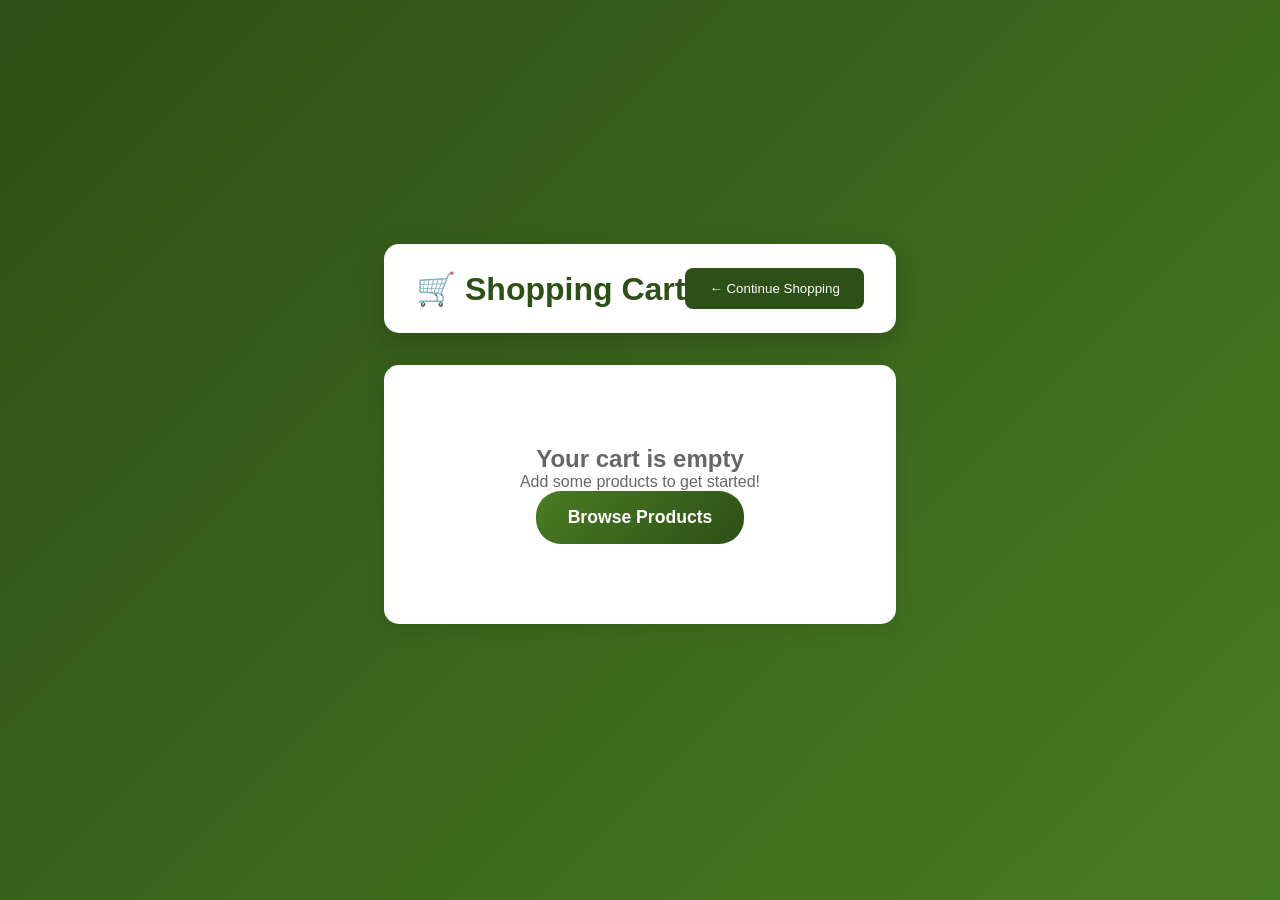
==== shanker-homeo-stores/cart.html @ 219b0958 "Add files via upload" ====
<!DOCTYPE html>
<html lang="en">
<head>
    <meta charset="UTF-8">
    <meta name="viewport" content="width=device-width, initial-scale=1.0">
    <title>Shopping Cart - Shankar Homeo Stroes</title>
    <link rel="stylesheet" href="styles.css">
    <style>
        body {
            background: linear-gradient(135deg, #2d5016 0%, #4a7c23 100%);
            min-height: 100vh;
            font-family: 'Segoe UI', Tahoma, Geneva, Verdana, sans-serif;
        }

        .cart-container {
            max-width: 1200px;
            margin: 0 auto;
            padding: 2rem;
        }

        .header {
            background: white;
            padding: 1.5rem 2rem;
            border-radius: 15px;
            box-shadow: 0 10px 30px rgba(0, 0, 0, 0.2);
            margin-bottom: 2rem;
            display: flex;
            justify-content: space-between;
            align-items: center;
        }

        .header h1 {
            color: #2d5016;
        }

        .back-btn {
            background: #2d5016;
            color: white;
            border: none;
            padding: 0.8rem 1.5rem;
            border-radius: 8px;
            cursor: pointer;
        }

        .cart-items {
            background: white;
            border-radius: 15px;
            padding: 2rem;
            margin-bottom: 2rem;
            box-shadow: 0 5px 20px rgba(0, 0, 0, 0.1);
        }

        .cart-item {
            display: flex;
            align-items: center;
            padding: 1.5rem;
            border-bottom: 1px solid #e0e0e0;
        }

        .cart-item:last-child {
            border-bottom: none;
        }

        .item-image {
            width: 100px;
            height: 100px;
            object-fit: cover;
            border-radius: 8px;
            margin-right: 1.5rem;
        }

        .item-details {
            flex: 1;
        }

        .item-name {
            font-weight: 700;
            color: #2d5016;
            margin-bottom: 0.5rem;
        }

        .item-price {
            color: #ff6b6b;
            font-weight: 600;
            font-size: 1.2rem;
        }

        .quantity-controls {
            display: flex;
            align-items: center;
            gap: 0.5rem;
        }

        .qty-btn {
            width: 35px;
            height: 35px;
            border: 1px solid #4a7c23;
            background: white;
            border-radius: 5px;
            cursor: pointer;
            font-weight: 600;
        }

        .qty-display {
            width: 50px;
            text-align: center;
            font-weight: 600;
        }

        .remove-btn {
            background: #ff6b6b;
            color: white;
            border: none;
            padding: 0.5rem 1rem;
            border-radius: 5px;
            cursor: pointer;
            margin-left: 1rem;
        }

        .cart-summary {
            background: white;
            border-radius: 15px;
            padding: 2rem;
            box-shadow: 0 5px 20px rgba(0, 0, 0, 0.1);
        }

        .summary-row {
            display: flex;
            justify-content: space-between;
            margin-bottom: 1rem;
            font-size: 1.1rem;
        }

        .total {
            font-weight: 700;
            color: #2d5016;
            font-size: 1.3rem;
            border-top: 2px solid #4a7c23;
            padding-top: 1rem;
        }

        .checkout-btn {
            width: 100%;
            padding: 1.2rem;
            background: linear-gradient(135deg, #4a7c23 0%, #2d5016 100%);
            color: white;
            border: none;
            border-radius: 8px;
            font-size: 1.1rem;
            font-weight: 600;
            cursor: pointer;
            margin-top: 1.5rem;
        }

        .empty-cart {
            text-align: center;
            padding: 3rem;
            color: #666;
        }

        @media (max-width: 768px) {
            .cart-item {
                flex-direction: column;
                text-align: center;
            }

            .item-image {
                margin-right: 0;
                margin-bottom: 1rem;
            }

            .quantity-controls {
                margin: 1rem 0;
            }
        }
    </style>
</head>
<body>
    <div class="cart-container">
        <div class="header">
            <h1>🛒 Shopping Cart</h1>
            <button class="back-btn" onclick="window.location.href='products.html'">← Continue Shopping</button>
        </div>

        <div class="cart-items" id="cartItems">
            <!-- Cart items will be loaded here -->
        </div>

        <div class="cart-summary" id="cartSummary">
            <div class="summary-row">
                <span>Subtotal:</span>
                <span id="subtotal">₹0</span>
            </div>
            <div class="summary-row total">
                <span>Total:</span>
                <span id="total">₹0</span>
            </div>
            <button class="checkout-btn" onclick="checkout()">Proceed to Checkout</button>
        </div>
    </div>

    <script src="cart.js"></script>
</body>
</html>
---- shanker-homeo-stores/styles.css ----
* {
    margin: 0;
    padding: 0;
    box-sizing: border-box;
}

body {
    font-family: 'Segoe UI', Tahoma, Geneva, Verdana, sans-serif;
    background: linear-gradient(135deg, #2d5016 0%, #4a7c23 100%);
    min-height: 100vh;
    display: flex;
    justify-content: center;
    align-items: center;
}

.container {
    width: 90%;
    max-width: 1200px;
    background: white;
    border-radius: 20px;
    box-shadow: 0 20px 60px rgba(0, 0, 0, 0.3);
    overflow: hidden;
}

header {
    background: linear-gradient(135deg, #2d5016 0%, #4a7c23 100%);
    color: white;
    padding: 2rem;
    display: flex;
    justify-content: space-between;
    align-items: center;
}

header h1 {
    font-size: 2rem;
    font-weight: 600;
}

.login-btn {
    background: white;
    color: #4a7c23;
    border: none;
    padding: 0.8rem 1.5rem;
    border-radius: 25px;
    font-size: 1rem;
    font-weight: 600;
    cursor: pointer;
    transition: all 0.3s ease;
}

.login-btn:hover {
    background: #f0f0f0;
    transform: translateY(-2px);
    box-shadow: 0 5px 15px rgba(0, 0, 0, 0.2);
}

main {
    padding: 3rem;
}

.welcome-section {
    text-align: center;
    margin-bottom: 2rem;
}

.welcome-section h2 {
    color: #333;
    font-size: 2.5rem;
    margin-bottom: 1rem;
}

.welcome-section p {
    color: #666;
    font-size: 1.2rem;
    margin-bottom: 2rem;
}

.info-btn {
    background: linear-gradient(135deg, #4a7c23 0%, #2d5016 100%);
    color: white;
    border: none;
    padding: 1rem 2rem;
    border-radius: 25px;
    font-size: 1.1rem;
    font-weight: 600;
    cursor: pointer;
    transition: all 0.3s ease;
}

.info-btn:hover {
    transform: translateY(-2px);
    box-shadow: 0 10px 25px rgba(74, 124, 35, 0.4);
}

.info-section {
    background: #f8f9fa;
    border-radius: 15px;
    padding: 2rem;
    margin-top: 2rem;
    animation: fadeIn 0.5s ease;
}

.info-section h3 {
    color: #667eea;
    font-size: 1.8rem;
    margin-bottom: 1.5rem;
}

.info-content {
    color: #333;
    line-height: 1.8;
}

.info-content h4 {
    color: #764ba2;
    margin-top: 1.5rem;
    margin-bottom: 0.8rem;
    font-size: 1.3rem;
}

.info-content ul {
    margin-left: 2rem;
    margin-bottom: 1rem;
}

.info-content li {
    margin-bottom: 0.5rem;
}

.close-btn {
    background: #dc3545;
    color: white;
    border: none;
    padding: 0.8rem 1.5rem;
    border-radius: 25px;
    font-size: 1rem;
    font-weight: 600;
    cursor: pointer;
    transition: all 0.3s ease;
    margin-top: 1.5rem;
}

.close-btn:hover {
    background: #c82333;
    transform: translateY(-2px);
}

footer {
    background: #f8f9fa;
    text-align: center;
    padding: 1.5rem;
    color: #666;
    border-top: 1px solid #e9ecef;
}

@keyframes fadeIn {
    from {
        opacity: 0;
        transform: translateY(-20px);
    }
    to {
        opacity: 1;
        transform: translateY(0);
    }
}

@media (max-width: 768px) {
    body {
        padding: 0.5rem;
    }

    .container {
        width: 100%;
        border-radius: 15px;
    }

    header {
        flex-direction: column;
        text-align: center;
        gap: 1rem;
        padding: 1.5rem;
    }

    header h1 {
        font-size: 1.5rem;
    }

    .login-btn {
        width: 100%;
        max-width: 200px;
    }

    main {
        padding: 1.5rem;
    }

    .welcome-section h2 {
        font-size: 1.8rem;
    }

    .welcome-section p {
        font-size: 1rem;
    }

    .info-section {
        padding: 1.5rem;
    }

    .info-content h4 {
        font-size: 1.1rem;
    }

    .info-content li {
        font-size: 0.9rem;
    }
}

@media (max-width: 480px) {
    header h1 {
        font-size: 1.2rem;
    }

    .welcome-section h2 {
        font-size: 1.5rem;
    }

    .welcome-section p {
        font-size: 0.9rem;
    }

    .info-btn, .close-btn {
        padding: 0.8rem 1.5rem;
        font-size: 0.9rem;
    }
}
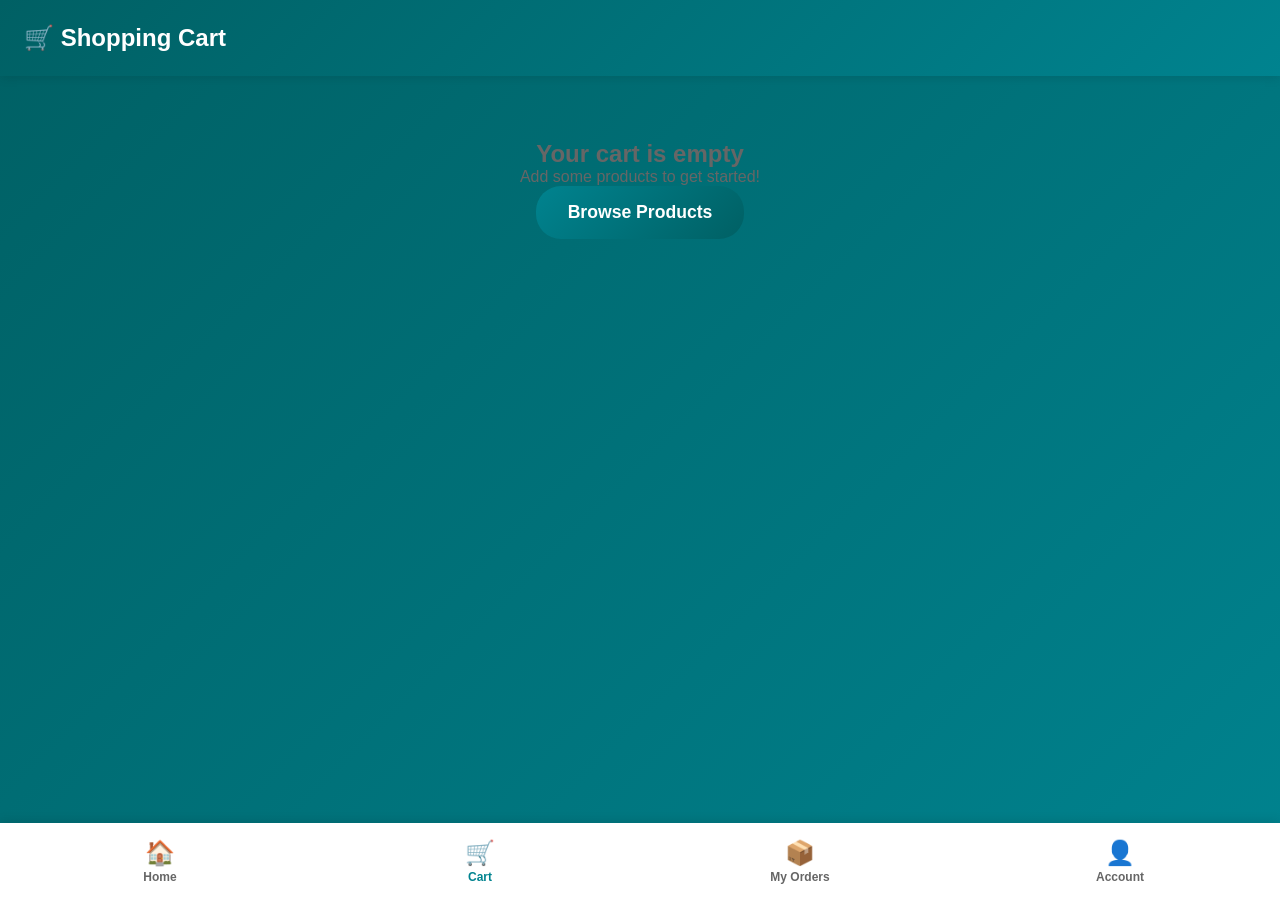
==== commit 8e5ec5e6: "Add files via upload" ====
--- a/shanker-homeo-stores/cart.html
+++ b/shanker-homeo-stores/cart.html
@@ -3,200 +3,75 @@
 <head>
     <meta charset="UTF-8">
     <meta name="viewport" content="width=device-width, initial-scale=1.0">
-    <title>Shopping Cart - Shankar Homeo Stroes</title>
+    <title>Shopping Cart - Shankar Homeo Stores</title>
     <link rel="stylesheet" href="styles.css">
-    <style>
-        body {
-            background: linear-gradient(135deg, #2d5016 0%, #4a7c23 100%);
-            min-height: 100vh;
-            font-family: 'Segoe UI', Tahoma, Geneva, Verdana, sans-serif;
-        }
-
-        .cart-container {
-            max-width: 1200px;
-            margin: 0 auto;
-            padding: 2rem;
-        }
-
-        .header {
-            background: white;
-            padding: 1.5rem 2rem;
-            border-radius: 15px;
-            box-shadow: 0 10px 30px rgba(0, 0, 0, 0.2);
-            margin-bottom: 2rem;
-            display: flex;
-            justify-content: space-between;
-            align-items: center;
-        }
-
-        .header h1 {
-            color: #2d5016;
-        }
-
-        .back-btn {
-            background: #2d5016;
-            color: white;
-            border: none;
-            padding: 0.8rem 1.5rem;
-            border-radius: 8px;
-            cursor: pointer;
-        }
-
-        .cart-items {
-            background: white;
-            border-radius: 15px;
-            padding: 2rem;
-            margin-bottom: 2rem;
-            box-shadow: 0 5px 20px rgba(0, 0, 0, 0.1);
-        }
-
-        .cart-item {
-            display: flex;
-            align-items: center;
-            padding: 1.5rem;
-            border-bottom: 1px solid #e0e0e0;
-        }
-
-        .cart-item:last-child {
-            border-bottom: none;
-        }
-
-        .item-image {
-            width: 100px;
-            height: 100px;
-            object-fit: cover;
-            border-radius: 8px;
-            margin-right: 1.5rem;
-        }
-
-        .item-details {
-            flex: 1;
-        }
-
-        .item-name {
-            font-weight: 700;
-            color: #2d5016;
-            margin-bottom: 0.5rem;
-        }
-
-        .item-price {
-            color: #ff6b6b;
-            font-weight: 600;
-            font-size: 1.2rem;
-        }
-
-        .quantity-controls {
-            display: flex;
-            align-items: center;
-            gap: 0.5rem;
-        }
-
-        .qty-btn {
-            width: 35px;
-            height: 35px;
-            border: 1px solid #4a7c23;
-            background: white;
-            border-radius: 5px;
-            cursor: pointer;
-            font-weight: 600;
-        }
-
-        .qty-display {
-            width: 50px;
-            text-align: center;
-            font-weight: 600;
-        }
-
-        .remove-btn {
-            background: #ff6b6b;
-            color: white;
-            border: none;
-            padding: 0.5rem 1rem;
-            border-radius: 5px;
-            cursor: pointer;
-            margin-left: 1rem;
-        }
-
-        .cart-summary {
-            background: white;
-            border-radius: 15px;
-            padding: 2rem;
-            box-shadow: 0 5px 20px rgba(0, 0, 0, 0.1);
-        }
-
-        .summary-row {
-            display: flex;
-            justify-content: space-between;
-            margin-bottom: 1rem;
-            font-size: 1.1rem;
-        }
-
-        .total {
-            font-weight: 700;
-            color: #2d5016;
-            font-size: 1.3rem;
-            border-top: 2px solid #4a7c23;
-            padding-top: 1rem;
-        }
-
-        .checkout-btn {
-            width: 100%;
-            padding: 1.2rem;
-            background: linear-gradient(135deg, #4a7c23 0%, #2d5016 100%);
-            color: white;
-            border: none;
-            border-radius: 8px;
-            font-size: 1.1rem;
-            font-weight: 600;
-            cursor: pointer;
-            margin-top: 1.5rem;
-        }
-
-        .empty-cart {
-            text-align: center;
-            padding: 3rem;
-            color: #666;
-        }
-
-        @media (max-width: 768px) {
-            .cart-item {
-                flex-direction: column;
-                text-align: center;
-            }
-
-            .item-image {
-                margin-right: 0;
-                margin-bottom: 1rem;
-            }
-
-            .quantity-controls {
-                margin: 1rem 0;
-            }
-        }
-    </style>
+    <link rel="stylesheet" href="products.css">
 </head>
 <body>
-    <div class="cart-container">
-        <div class="header">
+    <div class="mobile-app">
+        <header class="app-header">
             <h1>🛒 Shopping Cart</h1>
-            <button class="back-btn" onclick="window.location.href='products.html'">← Continue Shopping</button>
-        </div>
+        </header>
 
-        <div class="cart-items" id="cartItems">
-            <!-- Cart items will be loaded here -->
-        </div>
+        <main class="app-content">
+            <div class="cart-items" id="cartItems">
+                <!-- Cart items will be loaded here -->
+            </div>
 
-        <div class="cart-summary" id="cartSummary">
-            <div class="summary-row">
-                <span>Subtotal:</span>
-                <span id="subtotal">₹0</span>
+            <div class="cart-summary" id="cartSummary">
+                <div class="summary-row">
+                    <span>Subtotal:</span>
+                    <span id="subtotal">₹0</span>
+                </div>
+                <div class="summary-row total">
+                    <span>Total:</span>
+                    <span id="total">₹0</span>
+                </div>
+
+                <div class="payment-section">
+                    <h3>Select Payment Method</h3>
+                    <div class="payment-options">
+                        <label class="payment-option">
+                            <input type="radio" name="paymentMethod" value="cash_delivery" checked>
+                            <span>💵 Cash at Delivery</span>
+                        </label>
+                        <label class="payment-option">
+                            <input type="radio" name="paymentMethod" value="online_now">
+                            <span>📱 Pay Online Now (UPI)</span>
+                        </label>
+                    </div>
+                    <div id="upiSection" style="display: none;">
+                        <div class="upi-container">
+                            <h4>Pay via UPI App</h4>
+                            <p class="upi-id">UPI ID: 9844874544@ptyes</p>
+                            <p class="upi-amount">Amount: ₹<span id="upiAmount">0</span></p>
+                            <button class="confirm-payment-btn" onclick="redirectToUPI()">Pay Now via UPI</button>
+                        </div>
+                    </div>
+                </div>
+
+                <button class="checkout-btn" onclick="checkout()">🛒 Place Order</button>
             </div>
-            <div class="summary-row total">
-                <span>Total:</span>
-                <span id="total">₹0</span>
+        </main>
+
+        <nav class="bottom-nav">
+            <div class="nav-item" onclick="window.location.href='index.html'">
+                <span class="nav-icon">🏠</span>
+                <span class="nav-label">Home</span>
             </div>
-            <button class="checkout-btn" onclick="checkout()">Proceed to Checkout</button>
-        </div>
+            <div class="nav-item active" onclick="window.location.href='cart.html'">
+                <span class="nav-icon">🛒</span>
+                <span class="nav-label">Cart</span>
+            </div>
+            <div class="nav-item" onclick="window.location.href='my-orders.html'">
+                <span class="nav-icon">📦</span>
+                <span class="nav-label">My Orders</span>
+            </div>
+            <div class="nav-item" onclick="window.location.href='my-account.html'">
+                <span class="nav-icon">👤</span>
+                <span class="nav-label">Account</span>
+            </div>
+        </nav>
     </div>
 
     <script src="cart.js"></script>
--- a/shanker-homeo-stores/styles.css
+++ b/shanker-homeo-stores/styles.css
@@ -1,16 +1,758 @@
+/* CSS Variables for Theme Support */
+:root {
+    /* Light Theme (Default) */
+    --bg-gradient: linear-gradient(135deg, #006064 0%, #00838f 100%);
+    --app-header-bg: linear-gradient(135deg, #006064 0%, #00838f 100%);
+    --app-header-text: white;
+    --app-content-bg: transparent;
+    --search-bar-bg: white;
+    --search-input-bg: white;
+    --search-input-border: #e9ecef;
+    --search-input-text: #333;
+    --search-input-focus-border: #00838f;
+    --cart-icon-bg: #00838f;
+    --cart-icon-text: white;
+    --card-bg: white;
+    --card-shadow: 0 5px 20px rgba(0, 0, 0, 0.1);
+    --text-primary: #333;
+    --text-secondary: #666;
+    --accent-color: #00838f;
+    --border-color: #e9ecef;
+    --button-bg: linear-gradient(135deg, #00838f 0%, #006064 100%);
+    --button-text: white;
+    --nav-bg: white;
+    --nav-text: #666;
+    --nav-active-color: #00838f;
+    --nav-text-active: #00838f;
+    --table-header-bg: #00838f;
+    --table-header-text: white;
+    --table-row-bg: white;
+    --table-row-hover: #f8f9fa;
+    --table-border: #e9ecef;
+    --status-homeopathic-bg: #e8f5e9;
+    --status-homeopathic-text: #2e7d32;
+    --status-cosmetic-bg: #fce4ec;
+    --status-cosmetic-text: #c2185b;
+    --input-bg: white;
+    --input-border: #e9ecef;
+    --input-text: #333;
+    --modal-bg: white;
+    --modal-overlay: rgba(0, 0, 0, 0.5);
+}
+
+[data-theme="dark"] {
+    /* Dark Theme */
+    --bg-gradient: linear-gradient(135deg, #1a237e 0%, #0d47a1 100%);
+    --app-header-bg: linear-gradient(135deg, #1a237e 0%, #0d47a1 100%);
+    --app-header-text: white;
+    --app-content-bg: transparent;
+    --search-bar-bg: #2d2d2d;
+    --search-input-bg: #2d2d2d;
+    --search-input-border: #404040;
+    --search-input-text: #e0e0e0;
+    --search-input-focus-border: #00bcd4;
+    --cart-icon-bg: #00bcd4;
+    --cart-icon-text: white;
+    --card-bg: #2d2d2d;
+    --card-shadow: 0 5px 20px rgba(0, 0, 0, 0.3);
+    --text-primary: #e0e0e0;
+    --text-secondary: #b0b0b0;
+    --accent-color: #00bcd4;
+    --border-color: #404040;
+    --button-bg: linear-gradient(135deg, #00bcd4 0%, #0097a7 100%);
+    --button-text: white;
+    --nav-bg: #2d2d2d;
+    --nav-text: #b0b0b0;
+    --nav-active-color: #00bcd4;
+    --nav-text-active: #00bcd4;
+    --table-header-bg: #0d47a1;
+    --table-header-text: white;
+    --table-row-bg: #2d2d2d;
+    --table-row-hover: #3d3d3d;
+    --table-border: #404040;
+    --status-homeopathic-bg: #1b5e20;
+    --status-homeopathic-text: #a5d6a7;
+    --status-cosmetic-bg: #4a148c;
+    --status-cosmetic-text: #ce93d8;
+    --input-bg: #2d2d2d;
+    --input-border: #404040;
+    --input-text: #e0e0e0;
+    --modal-bg: #2d2d2d;
+    --modal-overlay: rgba(0, 0, 0, 0.7);
+}
+
+/* Mobile App Styles */
+.mobile-app {
+    min-height: 100vh;
+    background: var(--bg-gradient);
+    display: flex;
+    flex-direction: column;
+    transition: background 0.3s ease;
+}
+
+.app-header {
+    background: var(--app-header-bg);
+    color: var(--app-header-text);
+    padding: 1.5rem;
+    text-align: center;
+    box-shadow: 0 2px 10px rgba(0, 0, 0, 0.1);
+    display: flex;
+    justify-content: space-between;
+    align-items: center;
+    transition: background 0.3s ease, color 0.3s ease;
+}
+
+.app-header h1 {
+    margin: 0;
+    font-size: 1.5rem;
+    font-weight: 700;
+}
+
+.theme-toggle {
+    background: rgba(255, 255, 255, 0.2);
+    border: none;
+    padding: 0.5rem 1rem;
+    border-radius: 20px;
+    cursor: pointer;
+    font-size: 1.2rem;
+    transition: all 0.3s ease;
+    color: var(--app-header-text);
+}
+
+.theme-toggle:hover {
+    background: rgba(255, 255, 255, 0.3);
+    transform: scale(1.1);
+}
+
+.app-content {
+    flex: 1;
+    padding: 1rem;
+    overflow-y: auto;
+    padding-bottom: 80px;
+}
+
+.search-bar {
+    background: white;
+    padding: 1rem;
+    border-radius: 12px;
+    margin-bottom: 1rem;
+    display: flex;
+    gap: 1rem;
+    align-items: center;
+    box-shadow: 0 2px 10px rgba(0, 0, 0, 0.1);
+}
+
+.search-input {
+    flex: 1;
+    padding: 0.8rem 1rem;
+    border: 2px solid #e9ecef;
+    border-radius: 8px;
+    font-size: 1rem;
+}
+
+.search-input:focus {
+    outline: none;
+    border-color: #00838f;
+}
+
+.cart-icon {
+    background: #00838f;
+    color: white;
+    padding: 0.8rem 1rem;
+    border-radius: 8px;
+    cursor: pointer;
+    font-weight: 600;
+    position: relative;
+}
+
+.cart-icon:hover {
+    background: #006064;
+}
+
+.bottom-nav {
+    background: white;
+    display: flex;
+    justify-content: space-around;
+    padding: 0.5rem 0;
+    position: fixed;
+    bottom: 0;
+    left: 0;
+    right: 0;
+    box-shadow: 0 -2px 10px rgba(0, 0, 0, 0.1);
+    z-index: 1000;
+}
+
+.nav-item {
+    display: flex;
+    flex-direction: column;
+    align-items: center;
+    padding: 0.5rem 1rem;
+    cursor: pointer;
+    color: #666;
+    transition: all 0.3s ease;
+    flex: 1;
+}
+
+.nav-item.active {
+    color: #00838f;
+}
+
+.nav-item:hover {
+    color: #006064;
+}
+
+.nav-icon {
+    font-size: 1.5rem;
+    margin-bottom: 0.2rem;
+}
+
+.nav-label {
+    font-size: 0.75rem;
+    font-weight: 600;
+}
+
+/* Account Page Styles */
+.login-prompt {
+    display: flex;
+    justify-content: center;
+    align-items: center;
+    min-height: 50vh;
+}
+
+.login-card {
+    background: white;
+    padding: 2rem;
+    border-radius: 15px;
+    text-align: center;
+    box-shadow: 0 5px 20px rgba(0, 0, 0, 0.1);
+    max-width: 400px;
+    width: 90%;
+}
+
+.login-card h2 {
+    color: #006064;
+    margin-bottom: 1rem;
+}
+
+.login-card p {
+    color: #666;
+    margin-bottom: 1.5rem;
+}
+
+.account-details {
+    padding: 1rem;
+}
+
+.profile-card {
+    background: white;
+    border-radius: 15px;
+    padding: 2rem;
+    box-shadow: 0 5px 20px rgba(0, 0, 0, 0.1);
+}
+
+.profile-header {
+    text-align: center;
+    margin-bottom: 2rem;
+}
+
+.profile-avatar {
+    width: 100px;
+    height: 100px;
+    background: linear-gradient(135deg, #00838f 0%, #006064 100%);
+    border-radius: 50%;
+    display: flex;
+    align-items: center;
+    justify-content: center;
+    font-size: 3rem;
+    margin: 0 auto 1rem;
+}
+
+.profile-header h2 {
+    color: #006064;
+    margin-bottom: 0.5rem;
+}
+
+.account-type {
+    color: #00838f;
+    font-weight: 600;
+    text-transform: uppercase;
+    font-size: 0.9rem;
+}
+
+.roles-info {
+    color: #666;
+    font-size: 0.8rem;
+    margin-top: 0.5rem;
+    font-style: italic;
+}
+
+.account-info {
+    margin-bottom: 2rem;
+}
+
+.info-row {
+    display: flex;
+    justify-content: space-between;
+    padding: 1rem 0;
+    border-bottom: 1px solid #e9ecef;
+}
+
+.info-row:last-child {
+    border-bottom: none;
+}
+
+.info-label {
+    color: #666;
+    font-weight: 600;
+}
+
+.info-value {
+    color: #333;
+}
+
+.account-actions {
+    display: flex;
+    flex-direction: column;
+    gap: 1rem;
+}
+
+.logout-btn {
+    background: #ff6b6b !important;
+}
+
+.logout-btn:hover {
+    background: #ff5252 !important;
+}
+
+.owner-actions,
+.employee-actions {
+    margin-top: 2rem;
+    padding-top: 2rem;
+    border-top: 2px solid #e9ecef;
+}
+
+.owner-actions h3,
+.employee-actions h3,
+.customer-actions h3 {
+    color: #006064;
+    margin-bottom: 1rem;
+}
+
+/* Orders Page Styles */
+.orders-list {
+    padding: 1rem;
+}
+
+.order-card {
+    background: white;
+    border-radius: 15px;
+    padding: 1.5rem;
+    margin-bottom: 1rem;
+    box-shadow: 0 5px 20px rgba(0, 0, 0, 0.1);
+}
+
+.order-header {
+    display: flex;
+    justify-content: space-between;
+    align-items: center;
+    margin-bottom: 1rem;
+    padding-bottom: 1rem;
+    border-bottom: 2px solid #e9ecef;
+}
+
+.order-id {
+    font-size: 1.1rem;
+    font-weight: 700;
+    color: #006064;
+}
+
+.order-otp {
+    background: #ff6b6b;
+    color: white;
+    padding: 0.5rem 1rem;
+    border-radius: 8px;
+    font-weight: 600;
+    font-size: 0.9rem;
+}
+
+.order-status {
+    padding: 0.5rem 1rem;
+    border-radius: 20px;
+    font-weight: 600;
+    font-size: 0.85rem;
+}
+
+.status-placed {
+    background: #fff3cd;
+    color: #856404;
+}
+
+.status-ready {
+    background: #d1ecf1;
+    color: #0c5460;
+}
+
+.status-completed {
+    background: #d4edda;
+    color: #155724;
+}
+
+.order-items {
+    display: flex;
+    flex-direction: column;
+    gap: 0.5rem;
+    margin-bottom: 1rem;
+}
+
+.order-item {
+    display: flex;
+    align-items: center;
+    gap: 0.8rem;
+    padding: 0.8rem;
+    background: #f8f9fa;
+    border-radius: 8px;
+}
+
+.item-image {
+    width: 50px;
+    height: 50px;
+    object-fit: cover;
+    border-radius: 5px;
+}
+
+.item-details {
+    flex: 1;
+}
+
+.item-name {
+    font-weight: 600;
+    color: #006064;
+    font-size: 0.9rem;
+}
+
+.item-quantity {
+    color: #666;
+    font-size: 0.8rem;
+}
+
+.item-price {
+    font-weight: 600;
+    color: #ff6b6b;
+    font-size: 0.9rem;
+}
+
+.order-total {
+    text-align: right;
+    font-size: 1.1rem;
+    font-weight: 700;
+    color: #006064;
+}
+
+.order-date {
+    color: #666;
+    font-size: 0.8rem;
+    margin-top: 0.5rem;
+}
+
+.payment-info {
+    background: #f8f9fa;
+    padding: 0.8rem;
+    border-radius: 8px;
+    margin-bottom: 1rem;
+    font-size: 0.85rem;
+}
+
+.empty-orders {
+    text-align: center;
+    padding: 3rem;
+    color: #666;
+}
+
+/* Cart Page Styles */
+.cart-items {
+    padding: 1rem;
+}
+
+.cart-item {
+    background: white;
+    border-radius: 15px;
+    padding: 1rem;
+    margin-bottom: 1rem;
+    box-shadow: 0 5px 20px rgba(0, 0, 0, 0.1);
+    display: flex;
+    align-items: center;
+    gap: 1rem;
+}
+
+.item-image {
+    width: 80px;
+    height: 80px;
+    object-fit: cover;
+    border-radius: 8px;
+}
+
+.item-details {
+    flex: 1;
+}
+
+.item-name {
+    font-weight: 700;
+    color: #006064;
+    margin-bottom: 0.3rem;
+    font-size: 1rem;
+}
+
+.item-price {
+    color: #ff6b6b;
+    font-weight: 600;
+    font-size: 1.1rem;
+}
+
+.quantity-controls {
+    display: flex;
+    align-items: center;
+    gap: 0.5rem;
+}
+
+.qty-btn {
+    width: 30px;
+    height: 30px;
+    border: 1px solid #00838f;
+    background: white;
+    border-radius: 5px;
+    cursor: pointer;
+    font-weight: 600;
+}
+
+.qty-display {
+    width: 40px;
+    text-align: center;
+    font-weight: 600;
+}
+
+.remove-btn {
+    background: #ff6b6b;
+    color: white;
+    border: none;
+    padding: 0.5rem 0.8rem;
+    border-radius: 5px;
+    cursor: pointer;
+    font-size: 0.8rem;
+}
+
+.cart-summary {
+    background: white;
+    border-radius: 15px;
+    padding: 1.5rem;
+    margin: 1rem;
+    box-shadow: 0 5px 20px rgba(0, 0, 0, 0.1);
+}
+
+.summary-row {
+    display: flex;
+    justify-content: space-between;
+    margin-bottom: 0.8rem;
+    font-size: 1rem;
+}
+
+.total {
+    font-weight: 700;
+    color: #006064;
+    font-size: 1.2rem;
+    border-top: 2px solid #00838f;
+    padding-top: 0.8rem;
+}
+
+.checkout-btn {
+    width: 100%;
+    padding: 1rem;
+    background: linear-gradient(135deg, #00838f 0%, #006064 100%);
+    color: white;
+    border: none;
+    border-radius: 8px;
+    font-size: 1rem;
+    font-weight: 600;
+    cursor: pointer;
+    margin-top: 1rem;
+}
+
+.payment-section {
+    margin-top: 1.5rem;
+    padding-top: 1.5rem;
+    border-top: 2px solid #e9ecef;
+}
+
+.payment-section h3 {
+    color: #006064;
+    margin-bottom: 0.8rem;
+    font-size: 1rem;
+}
+
+.payment-options {
+    display: flex;
+    flex-direction: column;
+    gap: 0.5rem;
+    margin-bottom: 1rem;
+}
+
+.payment-option {
+    display: flex;
+    align-items: center;
+    gap: 0.5rem;
+    padding: 0.8rem;
+    border: 2px solid #e9ecef;
+    border-radius: 8px;
+    cursor: pointer;
+    transition: all 0.3s ease;
+}
+
+.payment-option:hover {
+    border-color: #00838f;
+    background: #f0f8ff;
+}
+
+.payment-option input[type="radio"] {
+    width: 18px;
+    height: 18px;
+    cursor: pointer;
+}
+
+.payment-option span {
+    font-weight: 600;
+    color: #333;
+    font-size: 0.9rem;
+}
+
+.upi-container {
+    background: #f8f9fa;
+    padding: 1.5rem;
+    border-radius: 15px;
+    text-align: center;
+    border: 2px solid #00838f;
+}
+
+.upi-container h4 {
+    color: #006064;
+    margin-bottom: 0.8rem;
+    font-size: 1rem;
+}
+
+.upi-id {
+    color: #666;
+    font-size: 0.85rem;
+    margin-top: 0.8rem;
+}
+
+.upi-amount {
+    color: #006064;
+    font-weight: 700;
+    font-size: 1.1rem;
+    margin: 0.5rem 0;
+}
+
+.confirm-payment-btn {
+    background: linear-gradient(135deg, #28a745 0%, #218838 100%);
+    color: white;
+    border: none;
+    padding: 0.8rem 1.5rem;
+    border-radius: 8px;
+    font-weight: 600;
+    cursor: pointer;
+    margin-top: 0.8rem;
+    transition: all 0.3s ease;
+    font-size: 0.9rem;
+}
+
+.confirm-payment-btn:hover {
+    transform: translateY(-2px);
+    box-shadow: 0 5px 15px rgba(40, 167, 69, 0.4);
+}
+
+.empty-cart {
+    text-align: center;
+    padding: 2rem;
+    color: #666;
+}
+
+.error-message {
+    text-align: center;
+    padding: 2rem;
+    color: #666;
+}
+
+.error-message a {
+    color: #00838f;
+    text-decoration: none;
+    font-weight: 600;
+}
+
+.error-message a:hover {
+    text-decoration: underline;
+}
+
 * {
     margin: 0;
     padding: 0;
     box-sizing: border-box;
 }
 
+:root {
+    --bg-gradient: linear-gradient(135deg, #006064 0%, #00838f 100%);
+    --container-bg: white;
+    --text-color: #333;
+    --header-gradient: linear-gradient(135deg, #006064 0%, #00838f 100%);
+    --header-text: white;
+    --button-bg: #00838f;
+    --button-text: white;
+    --card-bg: white;
+    --card-shadow: 0 5px 20px rgba(0, 0, 0, 0.1);
+    --input-bg: white;
+    --input-border: #e9ecef;
+    --input-text: #333;
+    --input-focus-border: #00838f;
+    --table-header-bg: #00838f;
+    --table-header-text: white;
+    --table-row-hover: #f8f9fa;
+    --table-border: #e9ecef;
+    --status-homeopathic-bg: #e0f7fa;
+    --status-homeopathic-text: #006064;
+    --status-cosmetic-bg: #f3e5f5;
+    --status-cosmetic-text: #6a1b9a;
+    --placeholder-bg: #f0f0f0;
+    --placeholder-text: #999;
+}
+
+[data-theme="dark"] {
+    --bg-gradient: linear-gradient(135deg, #1a237e 0%, #0d47a1 100%);
+    --container-bg: #1e1e1e;
+    --text-color: #e0e0e0;
+    --header-gradient: linear-gradient(135deg, #1a237e 0%, #0d47a1 100%);
+    --header-text: white;
+    --button-bg: #00bcd4;
+    --button-text: white;
+    --card-bg: #2d2d2d;
+    --card-shadow: 0 5px 20px rgba(0, 0, 0, 0.3);
+    --input-bg: #2d2d2d;
+    --input-border: #404040;
+    --input-text: #e0e0e0;
+    --input-focus-border: #00bcd4;
+    --table-header-bg: #0d47a1;
+    --table-header-text: white;
+    --table-row-hover: #3d3d3d;
+    --table-border: #404040;
+    --status-homeopathic-bg: #0d47a1;
+    --status-homeopathic-text: #ffffff;
+    --status-cosmetic-bg: #4a148c;
+    --status-cosmetic-text: #ffffff;
+    --placeholder-bg: #3d3d3d;
+    --placeholder-text: #666;
+}
+
 body {
     font-family: 'Segoe UI', Tahoma, Geneva, Verdana, sans-serif;
-    background: linear-gradient(135deg, #2d5016 0%, #4a7c23 100%);
+    background: var(--bg-gradient);
     min-height: 100vh;
-    display: flex;
-    justify-content: center;
-    align-items: center;
+    transition: background 0.3s ease;
 }
 
 .container {
@@ -23,8 +765,8 @@
 }
 
 header {
-    background: linear-gradient(135deg, #2d5016 0%, #4a7c23 100%);
-    color: white;
+    background: var(--header-gradient);
+    color: var(--header-text);
     padding: 2rem;
     display: flex;
     justify-content: space-between;
@@ -38,7 +780,7 @@
 
 .login-btn {
     background: white;
-    color: #4a7c23;
+    color: #00838f;
     border: none;
     padding: 0.8rem 1.5rem;
     border-radius: 25px;
@@ -76,7 +818,7 @@
 }
 
 .info-btn {
-    background: linear-gradient(135deg, #4a7c23 0%, #2d5016 100%);
+    background: linear-gradient(135deg, #00838f 0%, #006064 100%);
     color: white;
     border: none;
     padding: 1rem 2rem;
@@ -89,7 +831,7 @@
 
 .info-btn:hover {
     transform: translateY(-2px);
-    box-shadow: 0 10px 25px rgba(74, 124, 35, 0.4);
+    box-shadow: 0 10px 25px rgba(0, 131, 143, 0.4);
 }
 
 .info-section {
--- a/shanker-homeo-stores/products.css
+++ b/shanker-homeo-stores/products.css
@@ -0,0 +1,190 @@
+/* Products Page Styles */
+.category-tabs {
+    display: flex;
+    gap: 0.5rem;
+    margin-bottom: 1rem;
+    flex-wrap: wrap;
+    padding: 0 1rem;
+}
+
+.category-tab {
+    padding: 0.6rem 1.2rem;
+    background: white;
+    border: 2px solid #00838f;
+    border-radius: 20px;
+    cursor: pointer;
+    font-weight: 600;
+    color: #006064;
+    transition: all 0.3s ease;
+    font-size: 0.9rem;
+}
+
+.category-tab.active {
+    background: #00838f;
+    color: white;
+}
+
+.category-tab:hover {
+    background: #0097a7;
+    color: white;
+}
+
+.products-grid {
+    display: grid;
+    grid-template-columns: repeat(auto-fill, minmax(250px, 1fr));
+    gap: 1rem;
+    padding: 0 1rem;
+}
+
+.product-card {
+    background: white;
+    border-radius: 15px;
+    overflow: hidden;
+    box-shadow: 0 5px 20px rgba(0, 0, 0, 0.1);
+    transition: all 0.3s ease;
+}
+
+.product-card:hover {
+    transform: translateY(-5px);
+    box-shadow: 0 15px 40px rgba(0, 0, 0, 0.2);
+}
+
+.product-image-container {
+    position: relative;
+    width: 100%;
+    height: 200px;
+    overflow: hidden;
+    background: #f0f0f0;
+}
+
+.product-image {
+    width: 100%;
+    height: 100%;
+    object-fit: cover;
+    display: block;
+}
+
+.image-indicators {
+    position: absolute;
+    bottom: 10px;
+    left: 50%;
+    transform: translateX(-50%);
+    display: flex;
+    gap: 5px;
+    z-index: 10;
+}
+
+.indicator {
+    width: 8px;
+    height: 8px;
+    border-radius: 50%;
+    background: rgba(255, 255, 255, 0.5);
+    cursor: pointer;
+    transition: all 0.3s ease;
+    border: 1px solid rgba(0, 0, 0, 0.2);
+}
+
+.indicator.active {
+    background: #00838f;
+    transform: scale(1.2);
+    border-color: #006064;
+}
+
+.product-info {
+    padding: 1rem;
+}
+
+.product-category {
+    font-size: 0.75rem;
+    color: #4a7c23;
+    font-weight: 600;
+    text-transform: uppercase;
+    margin-bottom: 0.3rem;
+}
+
+.product-name {
+    font-size: 1rem;
+    font-weight: 700;
+    color: #006064;
+    margin-bottom: 0.3rem;
+}
+
+.product-brand {
+    font-size: 0.85rem;
+    color: #666;
+    margin-bottom: 0.3rem;
+}
+
+.product-price {
+    font-size: 1.2rem;
+    font-weight: 700;
+    color: #ff6b6b;
+    margin-bottom: 0.5rem;
+}
+
+.product-location {
+    font-size: 0.8rem;
+    color: #888;
+    margin-bottom: 0.5rem;
+}
+
+.add-to-cart-btn {
+    width: 100%;
+    padding: 0.8rem;
+    background: linear-gradient(135deg, #00838f 0%, #006064 100%);
+    color: white;
+    border: none;
+    border-radius: 8px;
+    font-weight: 600;
+    cursor: pointer;
+    transition: all 0.3s ease;
+    font-size: 0.9rem;
+}
+
+.add-to-cart-btn:hover {
+    transform: translateY(-2px);
+    box-shadow: 0 5px 15px rgba(0, 131, 143, 0.4);
+}
+
+.add-to-cart-btn:disabled {
+    background: #ccc;
+    cursor: not-allowed;
+    transform: none;
+}
+
+.status-badge {
+    padding: 0.25rem 0.6rem;
+    border-radius: 15px;
+    font-size: 0.7rem;
+    font-weight: 600;
+    display: inline-block;
+    margin-bottom: 0.5rem;
+}
+
+.status-homeopathic {
+    background: #e8f5e9;
+    color: #2e7d32;
+}
+
+.status-cosmetic {
+    background: #fce4ec;
+    color: #c2185b;
+}
+
+/* Mobile Responsive */
+@media (max-width: 768px) {
+    .category-tabs {
+        flex-direction: row;
+        overflow-x: auto;
+        padding-bottom: 0.5rem;
+    }
+
+    .category-tab {
+        white-space: nowrap;
+        flex-shrink: 0;
+    }
+
+    .products-grid {
+        grid-template-columns: 1fr;
+    }
+}
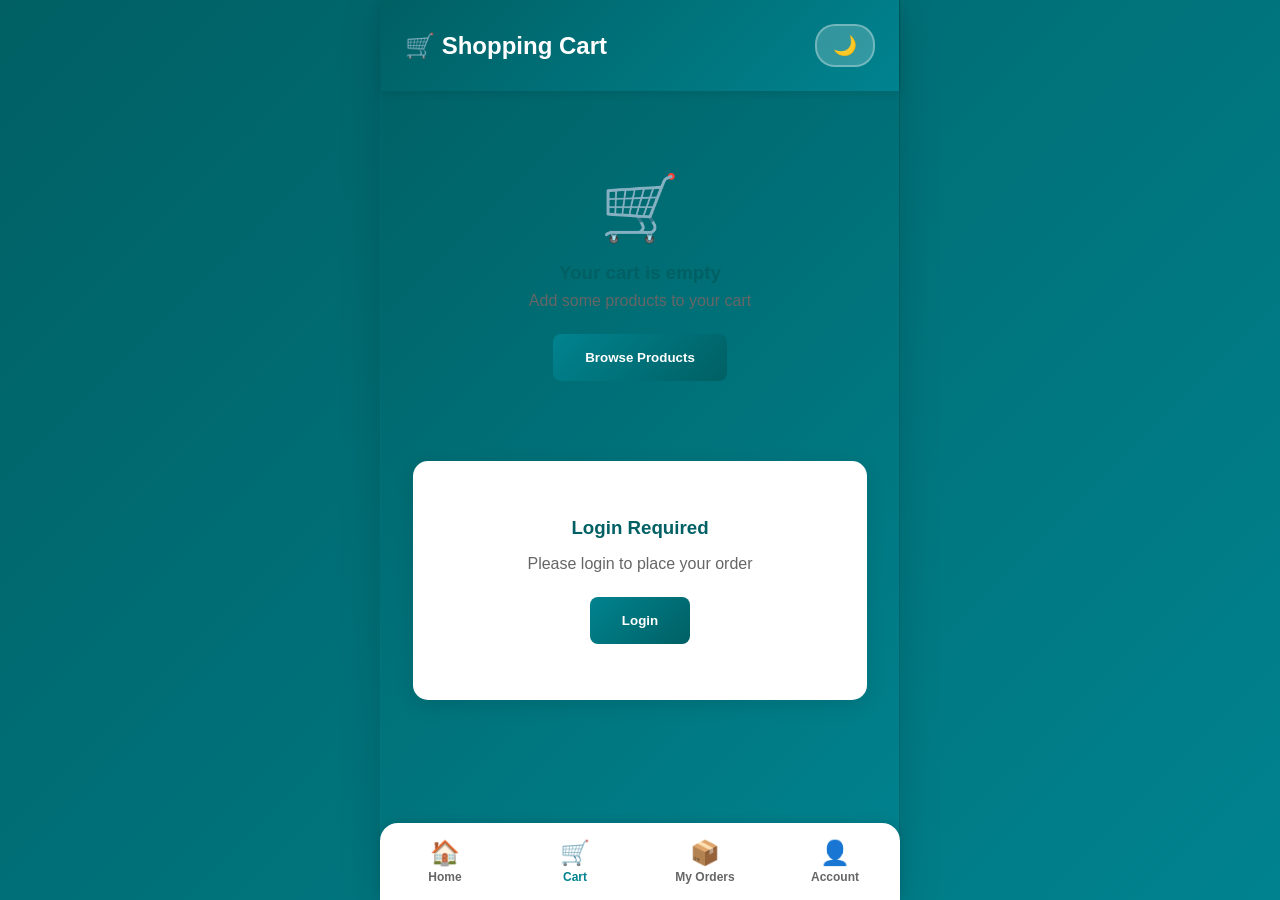
==== commit 0cf4ad9c: "Add files via upload" ====
--- a/shanker-homeo-stores/cart.html
+++ b/shanker-homeo-stores/cart.html
@@ -11,10 +11,11 @@
     <div class="mobile-app">
         <header class="app-header">
             <h1>🛒 Shopping Cart</h1>
+            <button class="theme-toggle" onclick="toggleTheme()" id="themeToggle">🌙</button>
         </header>
 
         <main class="app-content">
-            <div class="cart-items" id="cartItems">
+            <div class="cart-items animate-fade-in" id="cartItems">
                 <!-- Cart items will be loaded here -->
             </div>
 
@@ -43,7 +44,7 @@
                     <div id="upiSection" style="display: none;">
                         <div class="upi-container">
                             <h4>Pay via UPI App</h4>
-                            <p class="upi-id">UPI ID: 9844874544@ptyes</p>
+                            <p class="upi-id">UPI ID: shankarhomoeostores@okhdfcbank</p>
                             <p class="upi-amount">Amount: ₹<span id="upiAmount">0</span></p>
                             <button class="confirm-payment-btn" onclick="redirectToUPI()">Pay Now via UPI</button>
                         </div>
@@ -74,6 +75,8 @@
         </nav>
     </div>
 
+    <script src="config.js"></script>
     <script src="cart.js"></script>
+    <script src="theme.js"></script>
 </body>
 </html>
--- a/shanker-homeo-stores/styles.css
+++ b/shanker-homeo-stores/styles.css
@@ -90,6 +90,31 @@
     transition: background 0.3s ease;
 }
 
+@media (min-width: 769px) {
+    body {
+        background: #eef2f5;
+        margin: 0;
+    }
+    html[data-theme="dark"] body {
+        background: #0f1422;
+    }
+    .mobile-app {
+        max-width: 520px;
+        margin: 0 auto;
+        box-shadow: 0 10px 40px rgba(0, 0, 0, 0.15);
+        border-left: 1px solid rgba(0, 0, 0, 0.08);
+        border-right: 1px solid rgba(0, 0, 0, 0.08);
+        position: relative;
+    }
+    .bottom-nav {
+        max-width: 520px;
+        left: 50% !important;
+        transform: translateX(-50%);
+        border-radius: 18px 18px 0 0;
+        box-shadow: 0 -4px 20px rgba(0, 0, 0, 0.12);
+    }
+}
+
 .app-header {
     background: var(--app-header-bg);
     color: var(--app-header-text);
@@ -129,10 +154,12 @@
     padding: 1rem;
     overflow-y: auto;
     padding-bottom: 80px;
+    background: var(--app-content-bg);
+    transition: background 0.3s ease;
 }
 
 .search-bar {
-    background: white;
+    background: var(--search-bar-bg);
     padding: 1rem;
     border-radius: 12px;
     margin-bottom: 1rem;
@@ -140,37 +167,42 @@
     gap: 1rem;
     align-items: center;
     box-shadow: 0 2px 10px rgba(0, 0, 0, 0.1);
+    transition: background 0.3s ease;
 }
 
 .search-input {
     flex: 1;
     padding: 0.8rem 1rem;
-    border: 2px solid #e9ecef;
+    border: 2px solid var(--search-input-border);
     border-radius: 8px;
     font-size: 1rem;
+    background: var(--search-input-bg);
+    color: var(--search-input-text);
+    transition: border-color 0.3s ease, background 0.3s ease, color 0.3s ease;
 }
 
 .search-input:focus {
     outline: none;
-    border-color: #00838f;
+    border-color: var(--search-input-focus-border);
 }
 
 .cart-icon {
-    background: #00838f;
-    color: white;
+    background: var(--cart-icon-bg);
+    color: var(--cart-icon-text);
     padding: 0.8rem 1rem;
     border-radius: 8px;
     cursor: pointer;
     font-weight: 600;
     position: relative;
+    transition: background 0.3s ease;
 }
 
 .cart-icon:hover {
-    background: #006064;
+    filter: brightness(1.1);
 }
 
 .bottom-nav {
-    background: white;
+    background: var(--nav-bg);
     display: flex;
     justify-content: space-around;
     padding: 0.5rem 0;
@@ -180,6 +212,7 @@
     right: 0;
     box-shadow: 0 -2px 10px rgba(0, 0, 0, 0.1);
     z-index: 1000;
+    transition: background 0.3s ease;
 }
 
 .nav-item {
@@ -188,17 +221,17 @@
     align-items: center;
     padding: 0.5rem 1rem;
     cursor: pointer;
-    color: #666;
+    color: var(--nav-text);
     transition: all 0.3s ease;
     flex: 1;
 }
 
 .nav-item.active {
-    color: #00838f;
+    color: var(--nav-active-color);
 }
 
 .nav-item:hover {
-    color: #006064;
+    color: var(--nav-text-active);
 }
 
 .nav-icon {
@@ -211,7 +244,78 @@
     font-weight: 600;
 }
 
+/* Theme Toggle Button Styles */
+.theme-toggle {
+    background: rgba(255, 255, 255, 0.2);
+    border: 2px solid rgba(255, 255, 255, 0.3);
+    padding: 0.5rem 1rem;
+    border-radius: 20px;
+    cursor: pointer;
+    font-size: 1.2rem;
+    transition: all 0.3s ease;
+    color: var(--app-header-text);
+}
+
+.theme-toggle:hover {
+    background: rgba(255, 255, 255, 0.3);
+    transform: scale(1.1);
+}
+
+/* Dashboard theme toggle override */
+[data-theme="dark"] .theme-toggle {
+    background: rgba(255, 255, 255, 0.1);
+    border-color: rgba(255, 255, 255, 0.2);
+}
+
+[data-theme="dark"] .theme-toggle:hover {
+    background: rgba(255, 255, 255, 0.2);
+}
+
+/* Login Page Theme Toggle Styles */
+.login-btn.theme-toggle {
+    background: rgba(255, 255, 255, 0.2);
+    border: 2px solid rgba(255, 255, 255, 0.3);
+    padding: 0.5rem 1rem;
+    border-radius: 20px;
+    font-size: 1.2rem;
+    transition: all 0.3s ease;
+}
+
+.login-btn.theme-toggle:hover {
+    background: rgba(255, 255, 255, 0.3);
+    transform: scale(1.1);
+}
+
 /* Account Page Styles */
+.login-prompt {
+    display: flex;
+    justify-content: center;
+    align-items: center;
+    min-height: 50vh;
+}
+
+.login-card {
+    background: var(--card-bg);
+    padding: 2rem;
+    border-radius: 15px;
+    text-align: center;
+    box-shadow: var(--card-shadow);
+    max-width: 400px;
+    width: 90%;
+    transition: background 0.3s ease, box-shadow 0.3s ease;
+}
+
+.login-card h2 {
+    color: var(--text-primary);
+    margin-bottom: 1rem;
+    transition: color 0.3s ease;
+}
+
+.login-card p {
+    color: var(--text-secondary);
+    margin-bottom: 1.5rem;
+    transition: color 0.3s ease;
+}
 .login-prompt {
     display: flex;
     justify-content: center;
@@ -244,10 +348,11 @@
 }
 
 .profile-card {
-    background: white;
+    background: var(--card-bg);
     border-radius: 15px;
     padding: 2rem;
-    box-shadow: 0 5px 20px rgba(0, 0, 0, 0.1);
+    box-shadow: var(--card-shadow);
+    transition: background 0.3s ease, box-shadow 0.3s ease;
 }
 
 .profile-header {
@@ -258,32 +363,36 @@
 .profile-avatar {
     width: 100px;
     height: 100px;
-    background: linear-gradient(135deg, #00838f 0%, #006064 100%);
+    background: var(--accent-color);
     border-radius: 50%;
     display: flex;
     align-items: center;
     justify-content: center;
     font-size: 3rem;
     margin: 0 auto 1rem;
+    transition: background 0.3s ease;
 }
 
 .profile-header h2 {
-    color: #006064;
+    color: var(--text-primary);
     margin-bottom: 0.5rem;
+    transition: color 0.3s ease;
 }
 
 .account-type {
-    color: #00838f;
+    color: var(--accent-color);
     font-weight: 600;
     text-transform: uppercase;
     font-size: 0.9rem;
+    transition: color 0.3s ease;
 }
 
 .roles-info {
-    color: #666;
+    color: var(--text-secondary);
     font-size: 0.8rem;
     margin-top: 0.5rem;
     font-style: italic;
+    transition: color 0.3s ease;
 }
 
 .account-info {
@@ -294,7 +403,8 @@
     display: flex;
     justify-content: space-between;
     padding: 1rem 0;
-    border-bottom: 1px solid #e9ecef;
+    border-bottom: 1px solid var(--border-color);
+    transition: border-color 0.3s ease;
 }
 
 .info-row:last-child {
@@ -302,12 +412,14 @@
 }
 
 .info-label {
-    color: #666;
-    font-weight: 600;
+    color: var(--text-secondary);
+    font-weight: 600;
+    transition: color 0.3s ease;
 }
 
 .info-value {
-    color: #333;
+    color: var(--text-primary);
+    transition: color 0.3s ease;
 }
 
 .account-actions {
@@ -344,11 +456,12 @@
 }
 
 .order-card {
-    background: white;
+    background: var(--card-bg);
     border-radius: 15px;
     padding: 1.5rem;
     margin-bottom: 1rem;
-    box-shadow: 0 5px 20px rgba(0, 0, 0, 0.1);
+    box-shadow: var(--card-shadow);
+    transition: background 0.3s ease, box-shadow 0.3s ease;
 }
 
 .order-header {
@@ -357,13 +470,15 @@
     align-items: center;
     margin-bottom: 1rem;
     padding-bottom: 1rem;
-    border-bottom: 2px solid #e9ecef;
+    border-bottom: 2px solid var(--border-color);
+    transition: border-color 0.3s ease;
 }
 
 .order-id {
     font-size: 1.1rem;
     font-weight: 700;
-    color: #006064;
+    color: var(--text-primary);
+    transition: color 0.3s ease;
 }
 
 .order-otp {
@@ -409,8 +524,9 @@
     align-items: center;
     gap: 0.8rem;
     padding: 0.8rem;
-    background: #f8f9fa;
+    background: var(--table-row-bg);
     border-radius: 8px;
+    transition: background 0.3s ease;
 }
 
 .item-image {
@@ -426,13 +542,15 @@
 
 .item-name {
     font-weight: 600;
-    color: #006064;
+    color: var(--text-primary);
     font-size: 0.9rem;
+    transition: color 0.3s ease;
 }
 
 .item-quantity {
-    color: #666;
+    color: var(--text-secondary);
     font-size: 0.8rem;
+    transition: color 0.3s ease;
 }
 
 .item-price {
@@ -445,21 +563,24 @@
     text-align: right;
     font-size: 1.1rem;
     font-weight: 700;
-    color: #006064;
+    color: var(--text-primary);
+    transition: color 0.3s ease;
 }
 
 .order-date {
-    color: #666;
+    color: var(--text-secondary);
     font-size: 0.8rem;
     margin-top: 0.5rem;
+    transition: color 0.3s ease;
 }
 
 .payment-info {
-    background: #f8f9fa;
+    background: var(--table-row-bg);
     padding: 0.8rem;
     border-radius: 8px;
     margin-bottom: 1rem;
     font-size: 0.85rem;
+    transition: background 0.3s ease;
 }
 
 .empty-orders {
@@ -474,14 +595,15 @@
 }
 
 .cart-item {
-    background: white;
+    background: var(--card-bg);
     border-radius: 15px;
     padding: 1rem;
     margin-bottom: 1rem;
-    box-shadow: 0 5px 20px rgba(0, 0, 0, 0.1);
+    box-shadow: var(--card-shadow);
     display: flex;
     align-items: center;
     gap: 1rem;
+    transition: background 0.3s ease, box-shadow 0.3s ease;
 }
 
 .item-image {
@@ -497,9 +619,10 @@
 
 .item-name {
     font-weight: 700;
-    color: #006064;
+    color: var(--text-primary);
     margin-bottom: 0.3rem;
     font-size: 1rem;
+    transition: color 0.3s ease;
 }
 
 .item-price {
@@ -541,11 +664,12 @@
 }
 
 .cart-summary {
-    background: white;
+    background: var(--card-bg);
     border-radius: 15px;
     padding: 1.5rem;
     margin: 1rem;
-    box-shadow: 0 5px 20px rgba(0, 0, 0, 0.1);
+    box-shadow: var(--card-shadow);
+    transition: background 0.3s ease, box-shadow 0.3s ease;
 }
 
 .summary-row {
@@ -553,27 +677,31 @@
     justify-content: space-between;
     margin-bottom: 0.8rem;
     font-size: 1rem;
+    color: var(--text-primary);
+    transition: color 0.3s ease;
 }
 
 .total {
     font-weight: 700;
-    color: #006064;
+    color: var(--text-primary);
     font-size: 1.2rem;
-    border-top: 2px solid #00838f;
+    border-top: 2px solid var(--border-color);
     padding-top: 0.8rem;
+    transition: color 0.3s ease, border-color 0.3s ease;
 }
 
 .checkout-btn {
     width: 100%;
     padding: 1rem;
-    background: linear-gradient(135deg, #00838f 0%, #006064 100%);
-    color: white;
+    background: var(--button-bg);
+    color: var(--button-text);
     border: none;
     border-radius: 8px;
     font-size: 1rem;
     font-weight: 600;
     cursor: pointer;
     margin-top: 1rem;
+    transition: background 0.3s ease;
 }
 
 .payment-section {
@@ -583,9 +711,10 @@
 }
 
 .payment-section h3 {
-    color: #006064;
+    color: var(--text-primary);
     margin-bottom: 0.8rem;
     font-size: 1rem;
+    transition: color 0.3s ease;
 }
 
 .payment-options {
@@ -600,15 +729,16 @@
     align-items: center;
     gap: 0.5rem;
     padding: 0.8rem;
-    border: 2px solid #e9ecef;
+    border: 2px solid var(--border-color);
     border-radius: 8px;
     cursor: pointer;
     transition: all 0.3s ease;
+    background: var(--card-bg);
 }
 
 .payment-option:hover {
-    border-color: #00838f;
-    background: #f0f8ff;
+    border-color: var(--accent-color);
+    background: var(--table-row-hover);
 }
 
 .payment-option input[type="radio"] {
@@ -619,35 +749,40 @@
 
 .payment-option span {
     font-weight: 600;
-    color: #333;
+    color: var(--text-primary);
     font-size: 0.9rem;
+    transition: color 0.3s ease;
 }
 
 .upi-container {
-    background: #f8f9fa;
+    background: var(--table-row-bg);
     padding: 1.5rem;
     border-radius: 15px;
     text-align: center;
-    border: 2px solid #00838f;
+    border: 2px solid var(--accent-color);
+    transition: background 0.3s ease, border-color 0.3s ease;
 }
 
 .upi-container h4 {
-    color: #006064;
+    color: var(--text-primary);
     margin-bottom: 0.8rem;
     font-size: 1rem;
+    transition: color 0.3s ease;
 }
 
 .upi-id {
-    color: #666;
+    color: var(--text-secondary);
     font-size: 0.85rem;
     margin-top: 0.8rem;
+    transition: color 0.3s ease;
 }
 
 .upi-amount {
-    color: #006064;
+    color: var(--text-primary);
     font-weight: 700;
     font-size: 1.1rem;
     margin: 0.5rem 0;
+    transition: color 0.3s ease;
 }
 
 .confirm-payment-btn {
@@ -748,6 +883,494 @@
     --placeholder-text: #666;
 }
 
+/* Animations */
+@keyframes fadeIn {
+    from {
+        opacity: 0;
+        transform: translateY(20px);
+    }
+    to {
+        opacity: 1;
+        transform: translateY(0);
+    }
+}
+
+@keyframes slideIn {
+    from {
+        opacity: 0;
+        transform: translateX(-20px);
+    }
+    to {
+        opacity: 1;
+        transform: translateX(0);
+    }
+}
+
+@keyframes scaleIn {
+    from {
+        opacity: 0;
+        transform: scale(0.9);
+    }
+    to {
+        opacity: 1;
+        transform: scale(1);
+    }
+}
+
+@keyframes pulse {
+    0%, 100% {
+        transform: scale(1);
+    }
+    50% {
+        transform: scale(1.05);
+    }
+}
+
+@keyframes shimmer {
+    0% {
+        background-position: -200% 0;
+    }
+    100% {
+        background-position: 200% 0;
+    }
+}
+
+@keyframes bounce {
+    0%, 100% {
+        transform: translateY(0);
+    }
+    50% {
+        transition: translateY(-10px);
+    }
+}
+
+@keyframes spin {
+    from {
+        transform: rotate(0deg);
+    }
+    to {
+        transform: rotate(360deg);
+    }
+}
+
+@keyframes slideDown {
+    from {
+        opacity: 0;
+        transform: translateY(-50px);
+    }
+    to {
+        opacity: 1;
+        transform: translateY(0);
+    }
+}
+
+@keyframes glow {
+    0%, 100% {
+        box-shadow: 0 0 5px rgba(0, 131, 143, 0.5);
+    }
+    50% {
+        box-shadow: 0 0 20px rgba(0, 131, 143, 0.8);
+    }
+}
+
+@keyframes float {
+    0%, 100% {
+        transform: translateY(0);
+    }
+    50% {
+        transform: translateY(-10px);
+    }
+}
+
+/* Animated elements */
+.animate-fade-in {
+    animation: fadeIn 0.6s ease-out;
+}
+
+.animate-slide-in {
+    animation: slideIn 0.6s ease-out;
+}
+
+.animate-scale-in {
+    animation: scaleIn 0.4s ease-out;
+}
+
+.animate-pulse {
+    animation: pulse 2s infinite;
+}
+
+.animate-shimmer {
+    background: linear-gradient(90deg, transparent, rgba(255,255,255,0.3), transparent);
+    background-size: 200% 100%;
+    animation: shimmer 2s infinite;
+}
+
+.animate-bounce {
+    animation: bounce 2s infinite;
+}
+
+.animate-spin {
+    animation: spin 1s linear infinite;
+}
+
+.animate-glow {
+    animation: glow 2s infinite;
+}
+
+.animate-float {
+    animation: float 3s ease-in-out infinite;
+}
+
+/* Staggered animations */
+.stagger-1 { animation-delay: 0.1s; }
+.stagger-2 { animation-delay: 0.2s; }
+.stagger-3 { animation-delay: 0.3s; }
+.stagger-4 { animation-delay: 0.4s; }
+.stagger-5 { animation-delay: 0.5s; }
+
+/* Hover animations */
+.hover-lift {
+    transition: transform 0.3s ease, box-shadow 0.3s ease;
+}
+
+.hover-lift:hover {
+    transform: translateY(-5px);
+    box-shadow: 0 10px 25px rgba(0, 0, 0, 0.2);
+}
+
+.hover-scale {
+    transition: transform 0.3s ease;
+}
+
+.hover-scale:hover {
+    transform: scale(1.05);
+}
+
+.hover-glow {
+    transition: box-shadow 0.3s ease;
+}
+
+.hover-glow:hover {
+    box-shadow: 0 0 25px rgba(0, 131, 143, 0.6);
+}
+
+/* Loading animations */
+.loading-spinner {
+    border: 3px solid rgba(0, 131, 143, 0.3);
+    border-top: 3px solid #00838f;
+    border-radius: 50%;
+    width: 40px;
+    height: 40px;
+    animation: spin 1s linear infinite;
+}
+
+.loading-dots span {
+    animation: pulse 1.4s infinite;
+}
+
+.loading-dots span:nth-child(2) {
+    animation-delay: 0.2s;
+}
+
+.loading-dots span:nth-child(3) {
+    animation-delay: 0.4s;
+}
+
+/* Success animations */
+.success-checkmark {
+    animation: scaleIn 0.5s ease-out;
+}
+
+/* Button animations */
+.btn-animate {
+    transition: all 0.3s ease;
+    position: relative;
+    overflow: hidden;
+}
+
+.btn-animate::after {
+    content: '';
+    position: absolute;
+    top: 50%;
+    left: 50%;
+    width: 0;
+    height: 0;
+    border-radius: 50%;
+    background: rgba(255, 255, 255, 0.3);
+    transform: translate(-50%, -50%);
+    transition: width 0.6s, height 0.6s;
+}
+
+.btn-animate:hover::after {
+    width: 300px;
+    height: 300px;
+}
+
+/* Card animations */
+.card-enter {
+    animation: slideDown 0.4s ease-out;
+}
+
+.card-hover {
+    transition: all 0.3s ease;
+}
+
+.card-hover:hover {
+    transform: translateY(-8px);
+    box-shadow: 0 15px 40px rgba(0, 0, 0, 0.2);
+}
+
+/* Status badge animations */
+.status-badge {
+    transition: all 0.3s ease;
+}
+
+.status-badge:hover {
+    transform: scale(1.1);
+}
+
+/* Theme toggle animation */
+.theme-toggle {
+    transition: transform 0.3s ease;
+}
+
+.theme-toggle:hover {
+    transform: rotate(180deg);
+}
+
+.theme-toggle:active {
+    transform: scale(0.9);
+}
+
+/* Form input animations */
+.form-input {
+    transition: all 0.3s ease;
+    border: 2px solid var(--input-border);
+}
+
+.form-input:focus {
+    border-color: var(--input-focus-border);
+    box-shadow: 0 0 10px rgba(0, 131, 143, 0.3);
+    transform: scale(1.02);
+}
+
+/* Button ripple effect */
+.btn-ripple {
+    position: relative;
+    overflow: hidden;
+}
+
+.btn-ripple::before {
+    content: '';
+    position: absolute;
+    top: 50%;
+    left: 50%;
+    width: 0;
+    height: 0;
+    border-radius: 50%;
+    background: rgba(255, 255, 255, 0.5);
+    transform: translate(-50%, -50%);
+    transition: width 0.6s, height 0.6s;
+}
+
+.btn-ripple:active::before {
+    width: 300px;
+    height: 300px;
+}
+
+/* Cart item animations */
+.cart-item {
+    animation: slideIn 0.4s ease-out;
+    transition: all 0.3s ease;
+}
+
+.cart-item:hover {
+    transform: translateX(5px);
+    box-shadow: 0 5px 15px rgba(0, 0, 0, 0.1);
+}
+
+/* Order card animations */
+.order-card {
+    animation: fadeIn 0.5s ease-out;
+    transition: all 0.3s ease;
+}
+
+.order-card:hover {
+    transform: translateY(-5px);
+    box-shadow: 0 10px 30px rgba(0, 0, 0, 0.15);
+}
+
+/* Status badge pulse animation */
+.status-placed {
+    animation: pulse 2s infinite;
+}
+
+.status-ready {
+    animation: glow 2s infinite;
+}
+
+/* Modal animations */
+.modal {
+    animation: scaleIn 0.3s ease-out;
+}
+
+.modal-backdrop {
+    animation: fadeIn 0.3s ease-out;
+}
+
+/* Success checkmark animation */
+@keyframes checkmark {
+    0% {
+        stroke-dashoffset: 100;
+    }
+    100% {
+        stroke-dashoffset: 0;
+    }
+}
+
+.success-icon {
+    animation: checkmark 0.6s ease-out;
+}
+
+/* Floating cart badge */
+.cart-count {
+    animation: pulse 2s infinite;
+}
+
+/* Notification animation */
+@keyframes slideInRight {
+    from {
+        opacity: 0;
+        transform: translateX(100px);
+    }
+    to {
+        opacity: 1;
+        transform: translateX(0);
+    }
+}
+
+.notification {
+    animation: slideInRight 0.5s ease-out;
+}
+
+/* Tab animations */
+.tab {
+    transition: all 0.3s ease;
+}
+
+.tab:hover {
+    transform: translateY(-2px);
+}
+
+.tab.active {
+    animation: scaleIn 0.3s ease-out;
+}
+
+/* Dashboard card animations */
+.dashboard-card {
+    animation: fadeIn 0.6s ease-out;
+    transition: all 0.3s ease;
+}
+
+.dashboard-card:hover {
+    transform: translateY(-8px);
+    box-shadow: 0 15px 40px rgba(0, 0, 0, 0.2);
+}
+
+/* Table row animations */
+.table-row {
+    transition: all 0.3s ease;
+}
+
+.table-row:hover {
+    background: var(--table-row-hover);
+    transform: scale(1.01);
+}
+
+/* Quantity button animations */
+.quantity-btn {
+    transition: all 0.2s ease;
+}
+
+.quantity-btn:hover {
+    transform: scale(1.2);
+}
+
+.quantity-btn:active {
+    transform: scale(0.9);
+}
+
+/* Search input animation */
+.search-input {
+    transition: all 0.3s ease;
+}
+
+.search-input:focus {
+    transform: scale(1.02);
+    box-shadow: 0 0 15px rgba(0, 131, 143, 0.3);
+}
+
+/* Price tag animation */
+.price-tag {
+    animation: fadeIn 0.8s ease-out;
+}
+
+/* Loading skeleton animation */
+@keyframes skeleton {
+    0% {
+        background-position: -200% 0;
+    }
+    100% {
+        background-position: 200% 0;
+    }
+}
+
+.skeleton {
+    background: linear-gradient(90deg, #f0f0f0 25%, #e0e0e0 50%, #f0f0f0 75%);
+    background-size: 200% 100%;
+    animation: skeleton 1.5s infinite;
+}
+
+/* Heart/favorite animation */
+@keyframes heartBeat {
+    0%, 100% {
+        transform: scale(1);
+    }
+    50% {
+        transform: scale(1.3);
+    }
+}
+
+.favorite-btn:hover {
+    animation: heartBeat 0.6s ease-out;
+}
+
+/* Typing animation for placeholders */
+.typing-effect {
+    overflow: hidden;
+    border-right: 2px solid #00838f;
+    white-space: nowrap;
+    animation: typing 3s steps(40, end), blink-caret 0.75s step-end infinite;
+}
+
+@keyframes typing {
+    from {
+        width: 0;
+    }
+    to {
+        width: 100%;
+    }
+}
+
+@keyframes blink-caret {
+    from, to {
+        border-color: transparent;
+    }
+    50% {
+        border-color: #00838f;
+    }
+}
+
 body {
     font-family: 'Segoe UI', Tahoma, Geneva, Verdana, sans-serif;
     background: var(--bg-gradient);
@@ -779,8 +1402,8 @@
 }
 
 .login-btn {
-    background: white;
-    color: #00838f;
+    background: var(--button-bg);
+    color: var(--button-text);
     border: none;
     padding: 0.8rem 1.5rem;
     border-radius: 25px;
@@ -791,7 +1414,7 @@
 }
 
 .login-btn:hover {
-    background: #f0f0f0;
+    background: var(--input-bg);
     transform: translateY(-2px);
     box-shadow: 0 5px 15px rgba(0, 0, 0, 0.2);
 }
--- a/shanker-homeo-stores/products.css
+++ b/shanker-homeo-stores/products.css
@@ -17,6 +17,8 @@
     color: #006064;
     transition: all 0.3s ease;
     font-size: 0.9rem;
+    font-family: inherit;
+    outline: none;
 }
 
 .category-tab.active {
@@ -31,28 +33,32 @@
 
 .products-grid {
     display: grid;
-    grid-template-columns: repeat(auto-fill, minmax(250px, 1fr));
-    gap: 1rem;
-    padding: 0 1rem;
+    grid-template-columns: repeat(2, 1fr);
+    gap: 0.75rem;
+    padding: 0 0.5rem;
 }
 
 .product-card {
-    background: white;
+    background: var(--card-bg);
     border-radius: 15px;
     overflow: hidden;
-    box-shadow: 0 5px 20px rgba(0, 0, 0, 0.1);
-    transition: all 0.3s ease;
+    box-shadow: var(--card-shadow);
+    transition: all 0.3s ease, background 0.3s ease, box-shadow 0.3s ease;
+    animation: fadeIn 0.6s ease-out;
+    display: flex;
+    flex-direction: column;
+    justify-content: space-between;
 }
 
 .product-card:hover {
-    transform: translateY(-5px);
-    box-shadow: 0 15px 40px rgba(0, 0, 0, 0.2);
+    transform: translateY(-8px) scale(1.02);
+    box-shadow: 0 20px 50px rgba(0, 0, 0, 0.25);
 }
 
 .product-image-container {
     position: relative;
     width: 100%;
-    height: 200px;
+    height: 160px;
     overflow: hidden;
     background: #f0f0f0;
 }
@@ -91,7 +97,11 @@
 }
 
 .product-info {
-    padding: 1rem;
+    padding: 0.8rem;
+    display: flex;
+    flex-direction: column;
+    flex: 1;
+    justify-content: space-between;
 }
 
 .product-category {
@@ -105,14 +115,16 @@
 .product-name {
     font-size: 1rem;
     font-weight: 700;
-    color: #006064;
+    color: var(--text-primary);
     margin-bottom: 0.3rem;
+    transition: color 0.3s ease;
 }
 
 .product-brand {
     font-size: 0.85rem;
-    color: #666;
+    color: var(--text-secondary);
     margin-bottom: 0.3rem;
+    transition: color 0.3s ease;
 }
 
 .product-price {
@@ -124,8 +136,9 @@
 
 .product-location {
     font-size: 0.8rem;
-    color: #888;
+    color: var(--text-secondary);
     margin-bottom: 0.5rem;
+    transition: color 0.3s ease;
 }
 
 .add-to-cart-btn {
@@ -139,11 +152,17 @@
     cursor: pointer;
     transition: all 0.3s ease;
     font-size: 0.9rem;
+    position: relative;
+    overflow: hidden;
 }
 
 .add-to-cart-btn:hover {
-    transform: translateY(-2px);
-    box-shadow: 0 5px 15px rgba(0, 131, 143, 0.4);
+    transform: translateY(-3px) scale(1.05);
+    box-shadow: 0 8px 20px rgba(0, 131, 143, 0.5);
+}
+
+.add-to-cart-btn:active {
+    transform: translateY(-1px) scale(0.98);
 }
 
 .add-to-cart-btn:disabled {
@@ -171,7 +190,7 @@
     color: #c2185b;
 }
 
-/* Mobile Responsive */
+/* Mobile Responsive - 2 products in each row */
 @media (max-width: 768px) {
     .category-tabs {
         flex-direction: row;
@@ -185,6 +204,37 @@
     }
 
     .products-grid {
-        grid-template-columns: 1fr;
+        grid-template-columns: repeat(2, 1fr);
+        gap: 0.6rem;
+        padding: 0 0.4rem;
+    }
+
+    .product-image-container {
+        height: 140px;
+    }
+
+    .product-info {
+        padding: 0.6rem;
+    }
+
+    .product-name {
+        font-size: 0.88rem;
+        line-height: 1.25;
+        min-height: 2.2em;
+    }
+
+    .product-brand {
+        font-size: 0.75rem;
+    }
+
+    .product-price {
+        font-size: 1.05rem;
+        margin-bottom: 0.35rem;
+    }
+
+    .add-to-cart-btn {
+        padding: 0.6rem 0.3rem;
+        font-size: 0.8rem;
+        border-radius: 6px;
     }
 }
